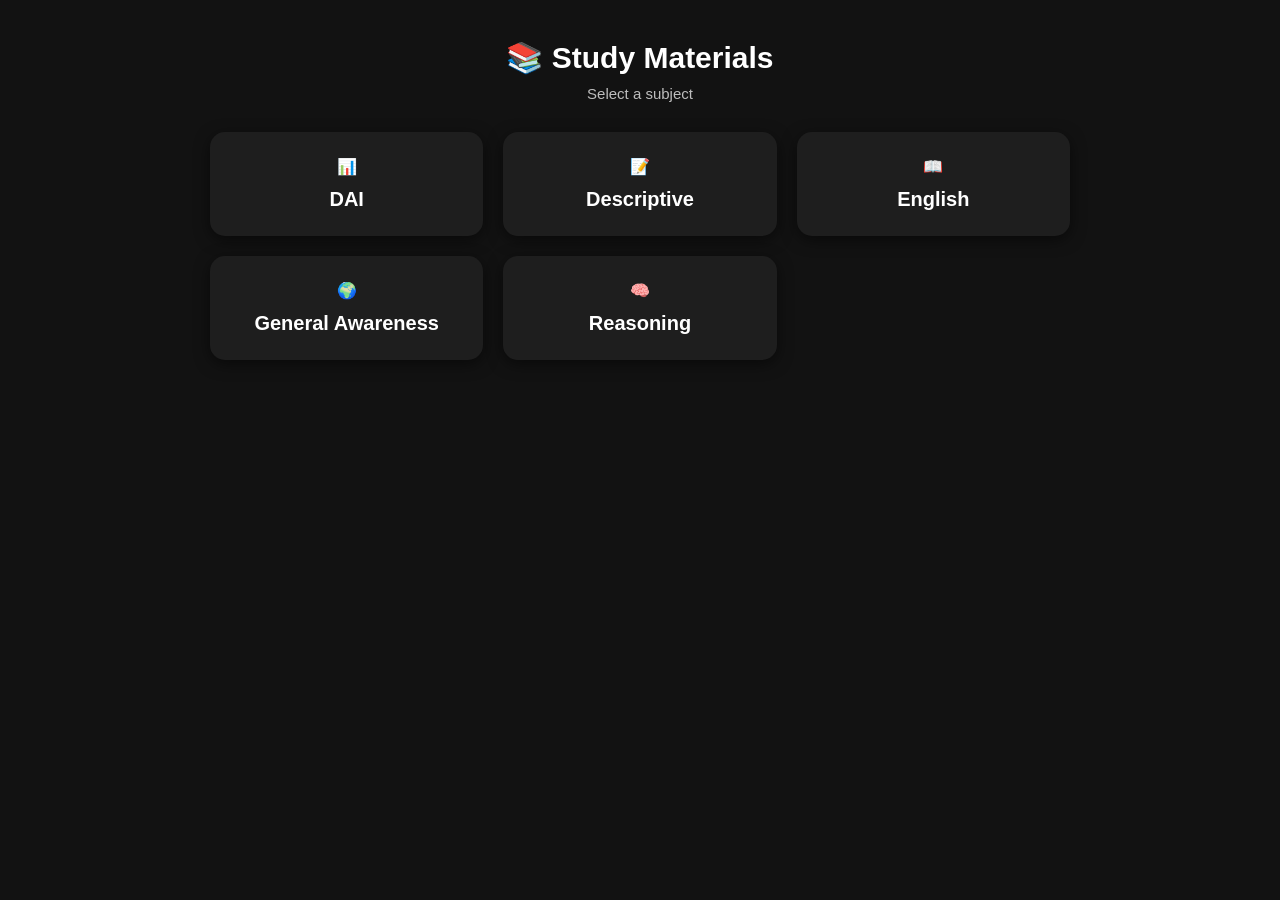
==== index.html @ 2723778b "Add files via upload" ====
<!DOCTYPE html>
<html lang="en">

<head>

<meta charset="UTF-8">

<meta name="viewport" content="width=device-width, initial-scale=1.0">

<title>Study Materials</title>

<link rel="stylesheet" href="style.css">

</head>

<body>

<div class="container">

<h1>📚 Study Materials</h1>

<p>Select a subject</p>

<div class="cards">

<a href="dai.html" class="card">
📊
<h2>DAI</h2>
</a>

<a href="descriptive.html" class="card">
📝
<h2>Descriptive</h2>
</a>

<a href="english.html" class="card">
📖
<h2>English</h2>
</a>

<a href="ga.html" class="card">
🌍
<h2>General Awareness</h2>
</a>

<a href="reasoning.html" class="card">
🧠
<h2>Reasoning</h2>
</a>

</div>

</div>

</body>

</html>
---- style.css ----
*{
    margin:0;
    padding:0;
    box-sizing:border-box;
    font-family:Arial, Helvetica, sans-serif;
}

body{
    background:#121212;
    color:#ffffff;
}

.container{
    width:90%;
    max-width:900px;
    margin:auto;
    padding:40px 20px;
}

h1{
    text-align:center;
    font-size:30px;
    color:#ffffff;
    margin-bottom:10px;
}

p{
    text-align:center;
    font-size:15px;
    color:#bdbdbd;
    margin-bottom:30px;
}

.cards{
    display:grid;
    grid-template-columns:repeat(auto-fit,minmax(220px,1fr));
    gap:20px;
}

.card{
    background:#1e1e1e;
    border-radius:15px;
    padding:25px;
    box-shadow:0 4px 15px rgba(0,0,0,.5);
}

.cards .card{
    text-align:center;
    text-decoration:none;
    color:#ffffff;
    transition:.3s;
}

.cards .card:hover{
    transform:translateY(-6px);
    background:#3b82f6;
}

.card h2{
    font-size:20px;
    margin-top:12px;
    color:white;
}

.card a{
    display:block;
    text-decoration:none;
    color:#ffffff;
    background:#2b2b2b;
    padding:14px;
    margin:10px 0;
    border-radius:10px;
    font-size:15px;
    transition:.3s;
}

.card a:hover{
    background:#3b82f6;
    color:white;
}

.back{
    background:#3b82f6 !important;
    text-align:center;
    margin-top:25px !important;
}

.back:hover{
    background:#2563eb !important;
}
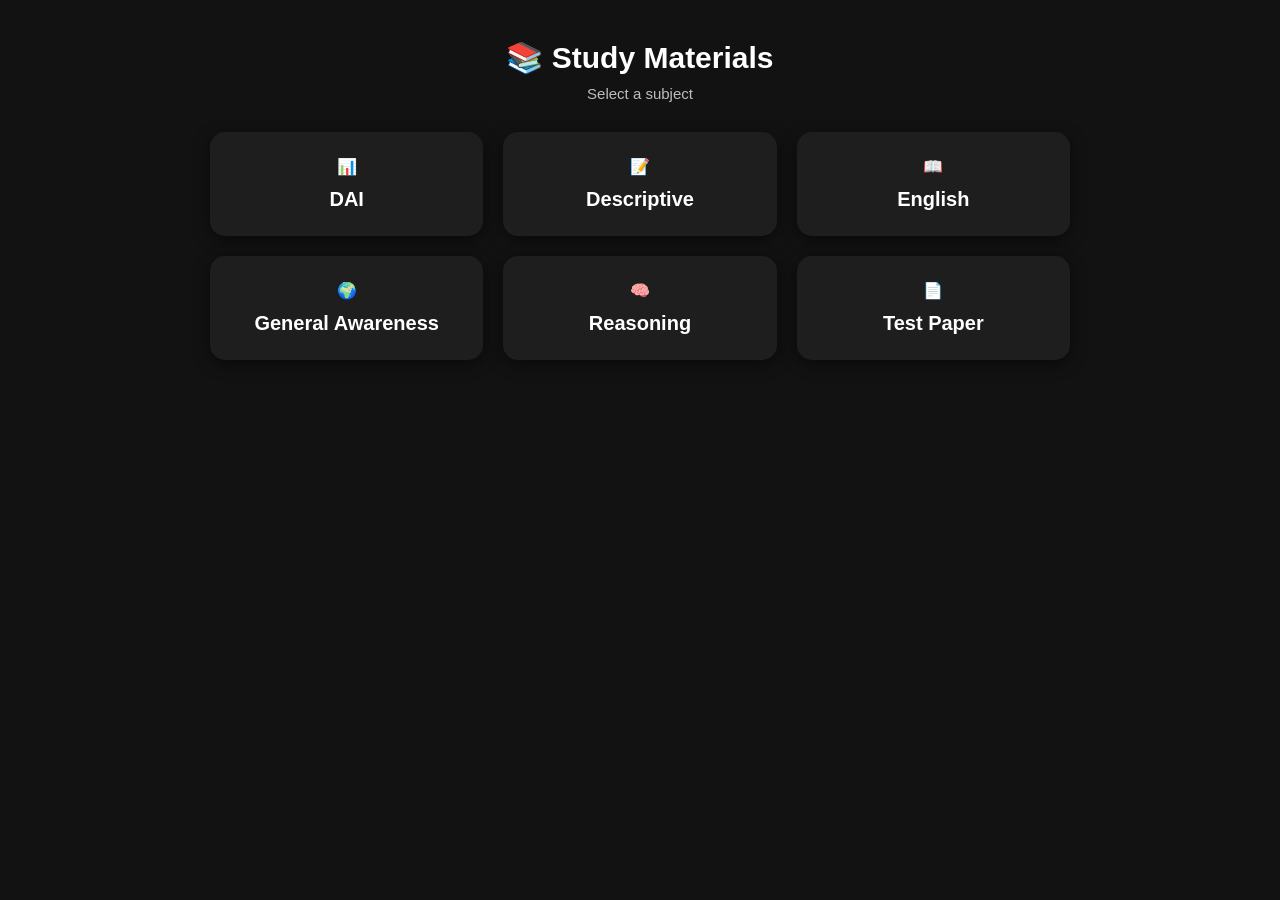
==== commit 30b8035c: "Add files via upload" ====
--- a/index.html
+++ b/index.html
@@ -1,57 +1,54 @@
 <!DOCTYPE html>
 <html lang="en">
-
 <head>
-
-<meta charset="UTF-8">
-
-<meta name="viewport" content="width=device-width, initial-scale=1.0">
-
-<title>Study Materials</title>
-
-<link rel="stylesheet" href="style.css">
-
+    <meta charset="UTF-8">
+    <meta name="viewport" content="width=device-width, initial-scale=1.0">
+    <title>Study Materials</title>
+    <link rel="stylesheet" href="style.css">
 </head>
 
 <body>
 
 <div class="container">
 
-<h1>📚 Study Materials</h1>
+    <h1>📚 Study Materials</h1>
+    <p>Select a subject</p>
 
-<p>Select a subject</p>
+    <div class="cards">
 
-<div class="cards">
+        <a href="DAI.html" class="card">
+            📊
+            <h2>DAI</h2>
+        </a>
 
-<a href="dai.html" class="card">
-📊
-<h2>DAI</h2>
-</a>
+        <a href="Descriptive.html" class="card">
+            📝
+            <h2>Descriptive</h2>
+        </a>
 
-<a href="descriptive.html" class="card">
-📝
-<h2>Descriptive</h2>
-</a>
+        <a href="English.html" class="card">
+            📖
+            <h2>English</h2>
+        </a>
 
-<a href="english.html" class="card">
-📖
-<h2>English</h2>
-</a>
+        <a href="General Awareness.html" class="card">
+            🌍
+            <h2>General Awareness</h2>
+        </a>
 
-<a href="ga.html" class="card">
-🌍
-<h2>General Awareness</h2>
-</a>
+        <a href="Reasoning.html" class="card">
+            🧠
+            <h2>Reasoning</h2>
+        </a>
 
-<a href="reasoning.html" class="card">
-🧠
-<h2>Reasoning</h2>
-</a>
+        <a href="Test Paper.html" class="card">
+            📄
+            <h2>Test Paper</h2>
+        </a>
 
-</div>
+    </div>
 
 </div>
 
 </body>
-
 </html>
